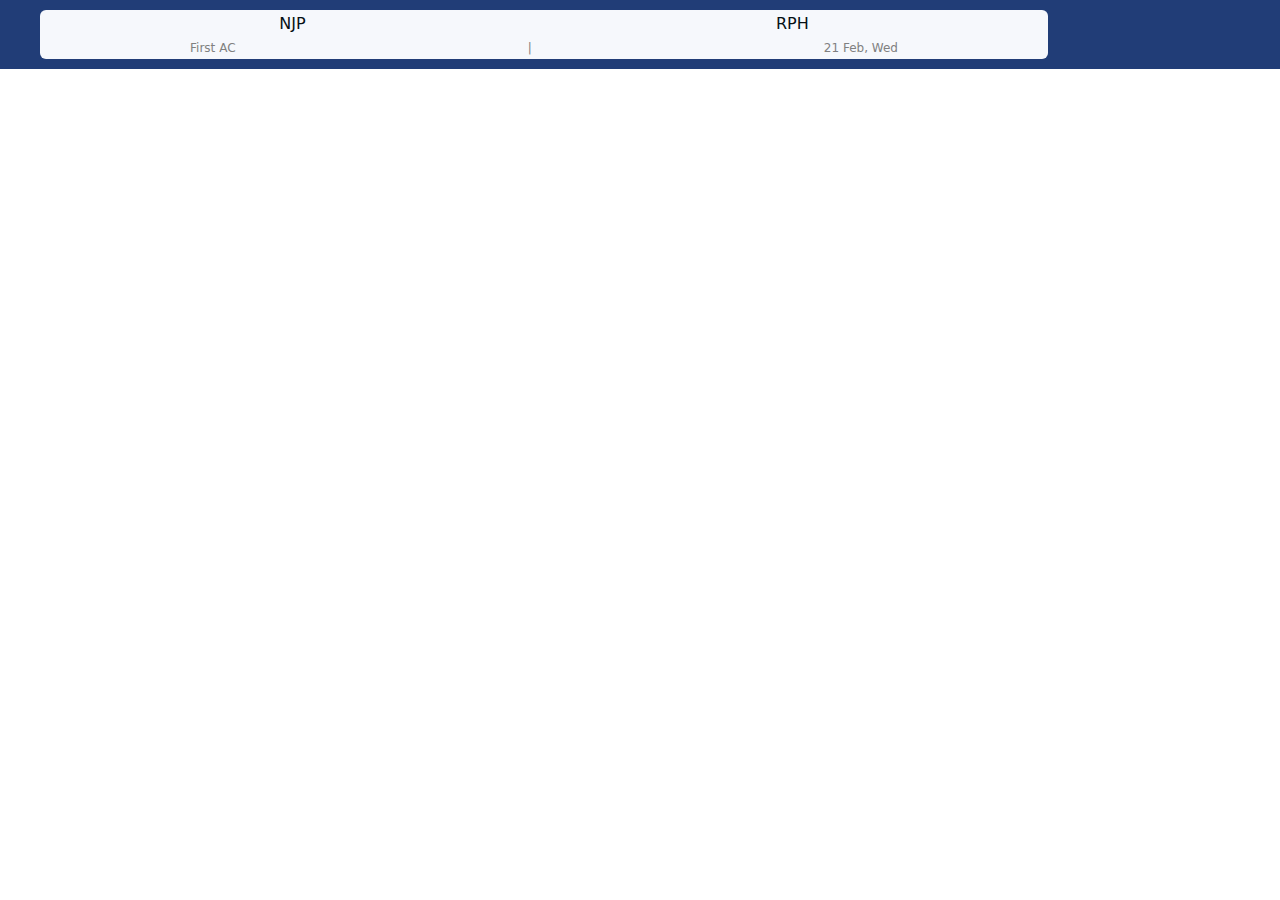
==== train.html @ ded35559 "successfully added" ====
<!DOCTYPE html>
<html lang="en">
<head>
    <meta charset="UTF-8">
    <meta name="viewport" content="width=device-width, initial-scale=1.0">
    <title>irctc.co.in/train</title>
    <link rel="stylesheet" href="train.css">

    <!-- font-awasome -->
    <link rel="stylesheet" href="https://cdnjs.cloudflare.com/ajax/libs/font-awesome/6.5.1/css/all.min.css"
    integrity="sha512-DTOQO9RWCH3ppGqcWaEA1BIZOC6xxalwEsw9c2QQeAIftl+Vegovlnee1c9QX4TctnWMn13TZye+giMm8e2LwA=="
    crossorigin="anonymous" referrerpolicy="no-referrer" />

</head>
<body>
    <header>
        <div id="backarrow-div">
            <i class="fa-solid fa-arrow-left"></i>
        </div>

        <div id="first-summery">

            <div id="first">
                <p id="from">NJP</p>
                <i class="fa-solid fa-arrow-right"></i>
                <p id="to">RPH</p>
            </div>

            <div id="second">
                <p>First AC</p>
                 |
                <p>21 Feb, Wed</p>
            </div>

        </div>


    </header>
</body>
</html>
---- train.css ----
*{
    margin: 0;
    padding: 0;
    font-family: system-ui, -apple-system, BlinkMacSystemFont, 'Segoe UI', Roboto, Oxygen, Ubuntu, Cantarell, 'Open Sans', 'Helvetica Neue', sans-serif;
}

header{
    color: white;
    background-color: #213d77;
    display: flex;
    justify-content: start;
    align-content: center;
    column-gap: 30px;
    padding: 10px 10px 10px;
}

#backarrow-div{
    /* background-color: green; */
    font-size: 18px;
    display: flex;
    align-items: center;
    cursor: pointer;
}

#first-summery{
    width: 80%;
    background-color: #f6f8fc;
    border-radius: 6px;
}

#first{
    display: flex;
    justify-content: space-evenly;
    align-items: center;
    color: #051014;
    /* background-color: green; */
    font-size: 16px;
    padding: 4px;
}

#second{
    display: flex;
    justify-content: space-around;
    align-items: center;
    color: grey;
    padding: 4px;
    font-size: 12px;

}
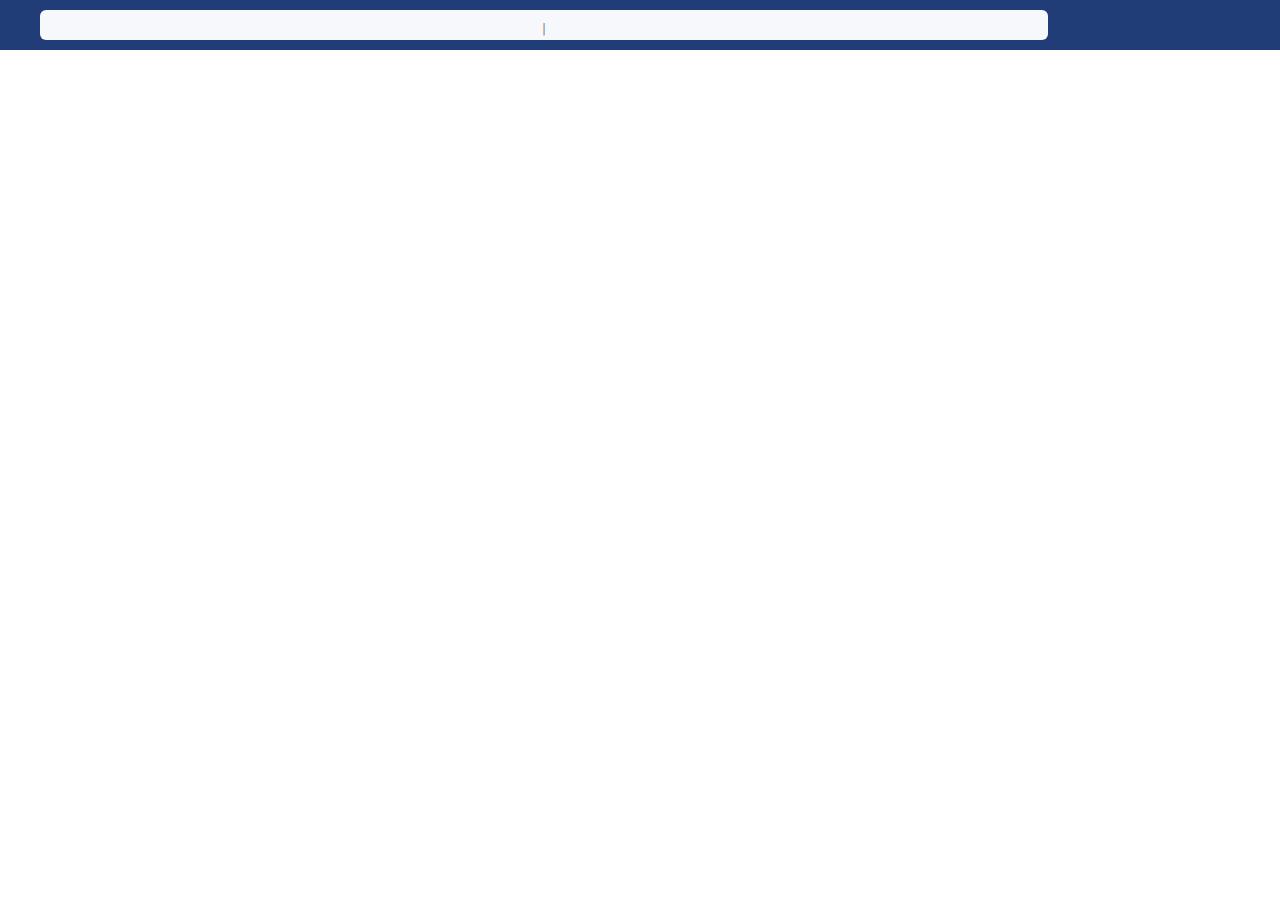
==== commit ae4c4779: "Journey all data is fetched from script.js to train.js" ====
--- a/train.html
+++ b/train.html
@@ -21,20 +21,23 @@
         <div id="first-summery">
 
             <div id="first">
-                <p id="from">NJP</p>
+                <p id="from"></p>
                 <i class="fa-solid fa-arrow-right"></i>
-                <p id="to">RPH</p>
+                <p id="to"></p>
             </div>
 
             <div id="second">
-                <p>First AC</p>
+                <p id="journey-class"></p>
                  |
-                <p>21 Feb, Wed</p>
+                <p id="journey-date"></p>
             </div>
 
         </div>
 
 
     </header>
+
+
+    <script src="train.js"></script>
 </body>
 </html>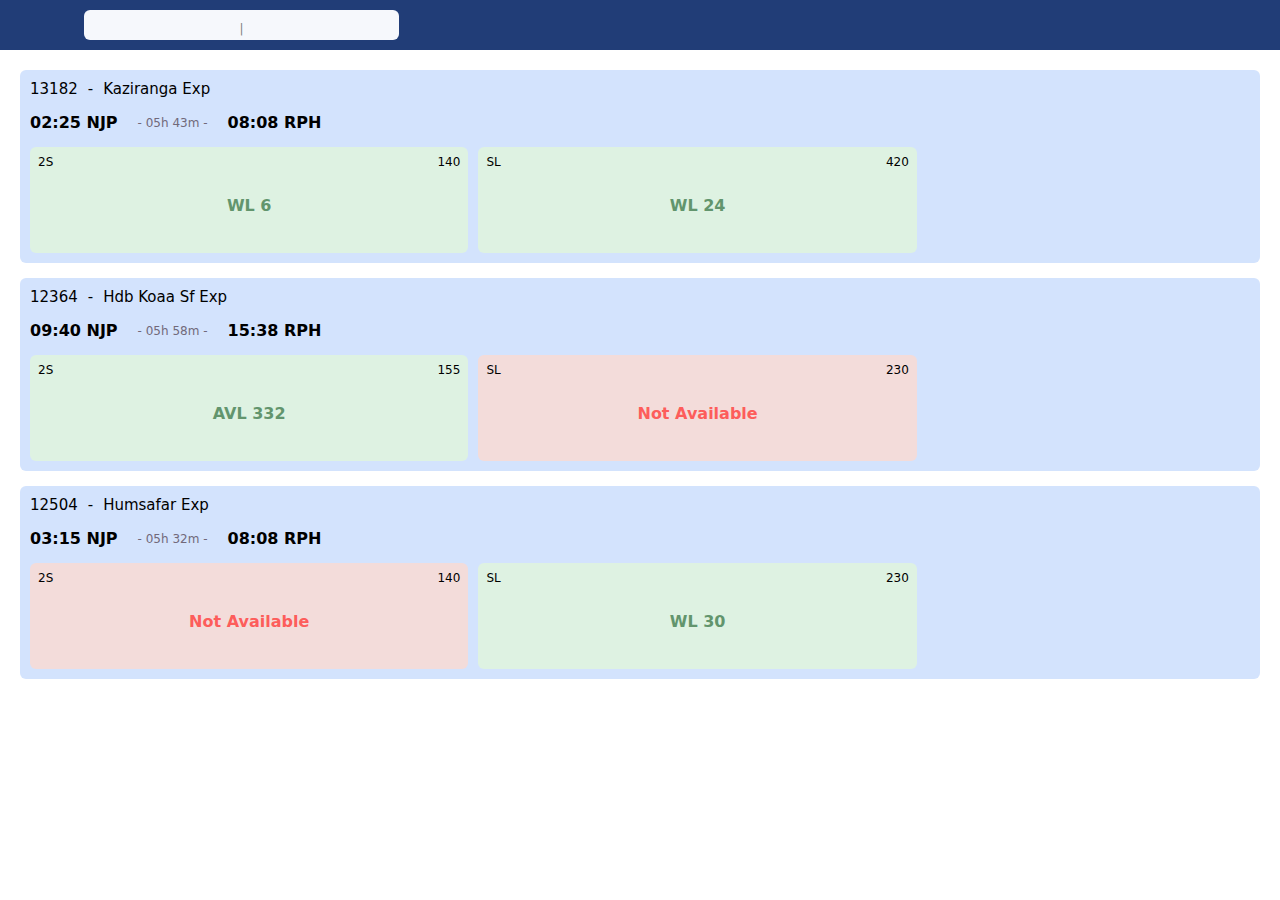
==== commit 89d447ef: "trains details are added" ====
--- a/train.html
+++ b/train.html
@@ -15,7 +15,7 @@
 <body>
     <header>
         <div id="backarrow-div">
-            <i class="fa-solid fa-arrow-left"></i>
+            <i class="fa-solid fa-arrow-left" id="back-arrow"></i>
         </div>
 
         <div id="first-summery">
@@ -37,6 +37,175 @@
 
     </header>
 
+    <main>
+
+        <div class="container">
+
+            <!-- train 1 -->
+            <div id="train1" class="train">
+
+                <div class="train-details">
+                    <p id="train-no">13182</p>
+                    -
+                    <p id="train-name">Kaziranga Exp</p>
+                </div>
+
+                <div class="train-timing">
+                    <p>02:25 NJP</p>
+                    <p class="journey-duration">- 05h 43m -</p>
+                    <p>08:08 RPH</p>
+                </div>
+
+                <div class="availibity">
+
+                    <div id="2s" class="train-class">
+
+                        <div class="sitAndPrice">
+                            <p>2S</p>
+                            <div class="price-div">
+                                <i class="fa-solid fa-indian-rupee-sign"></i>
+                                <p>140</p>
+                            </div>
+                        </div>
+
+                        <div class="chance-status">
+                            WL 6
+                        </div>
+
+                    </div>
+
+                    <div id="2s" class="train-class">
+
+                        <div class="sitAndPrice">
+                            <p>SL</p>
+                            <div class="price-div">
+                                <i class="fa-solid fa-indian-rupee-sign"></i>
+                                <p>420</p>
+                            </div>
+                        </div>
+
+                        <div class="chance-status">
+                            WL 24
+                        </div>
+
+                    </div>
+
+
+                </div>
+
+            </div>
+
+            <!-- train 2 -->
+            <div id="train2" class="train">
+
+                <div class="train-details">
+                    <p id="train-no">12364</p>
+                    -
+                    <p id="train-name">Hdb Koaa Sf Exp</p>
+                </div>
+
+                <div class="train-timing">
+                    <p>09:40 NJP</p>
+                    <p class="journey-duration">- 05h 58m -</p>
+                    <p>15:38 RPH</p>
+                </div>
+
+                <div class="availibity">
+
+                    <div id="2s" class="train-class">
+
+                        <div class="sitAndPrice">
+                            <p>2S</p>
+                            <div class="price-div">
+                                <i class="fa-solid fa-indian-rupee-sign"></i>
+                                <p>155</p>
+                            </div>
+                        </div>
+
+                        <div class="chance-status">
+                            AVL 332
+                        </div>
+
+                    </div>
+
+                    <div id="2s" class="train-class notavailable">
+
+                        <div class="sitAndPrice">
+                            <p>SL</p>
+                            <div class="price-div">
+                                <i class="fa-solid fa-indian-rupee-sign"></i>
+                                <p>230</p>
+                            </div>
+                        </div>
+
+                        <div class="chance-status notavailable-text">
+                            Not Available
+                        </div>
+
+                    </div>
+
+                </div>
+
+            </div>
+
+             <!-- train 3 -->
+             <div id="train3" class="train">
+
+                <div class="train-details">
+                    <p id="train-no">12504</p>
+                    -
+                    <p id="train-name">Humsafar Exp</p>
+                </div>
+
+                <div class="train-timing">
+                    <p>03:15 NJP</p>
+                    <p class="journey-duration">- 05h 32m -</p>
+                    <p>08:08 RPH</p>
+                </div>
+
+                <div class="availibity">
+
+                    <div id="2s" class="train-class notavailable">
+
+                        <div class="sitAndPrice">
+                            <p>2S</p>
+                            <div class="price-div">
+                                <i class="fa-solid fa-indian-rupee-sign"></i>
+                                <p>140</p>
+                            </div>
+                        </div>
+
+                        <div class="chance-status notavailable-text">
+                            Not Available
+                        </div>
+
+                    </div>
+
+                    <div id="2s" class="train-class">
+
+                        <div class="sitAndPrice">
+                            <p>SL</p>
+                            <div class="price-div">
+                                <i class="fa-solid fa-indian-rupee-sign"></i>
+                                <p>230</p>
+                            </div>
+                        </div>
+
+                        <div class="chance-status">
+                            WL 30
+                        </div>
+
+                    </div>
+
+                </div>
+
+            </div>
+
+
+        </div>
+
+    </main>
+
 
     <script src="train.js"></script>
 </body>
--- a/train.css
+++ b/train.css
@@ -3,6 +3,8 @@
     padding: 0;
     font-family: system-ui, -apple-system, BlinkMacSystemFont, 'Segoe UI', Roboto, Oxygen, Ubuntu, Cantarell, 'Open Sans', 'Helvetica Neue', sans-serif;
 }
+
+/* header start */
 
 header{
     color: white;
@@ -46,4 +48,120 @@
     padding: 4px;
     font-size: 12px;
 
+}
+
+/* header end */
+
+/* main start */
+
+main{
+    /* background-color: red; */
+    padding: 20px;
+}
+
+.train{
+    padding: 10px;
+    background-color: #d3e3fd;
+    border-radius: 6px;
+    margin-bottom: 15px;
+}
+
+.train-details{
+    display: flex;
+    justify-content: start;
+    align-items: center;
+    margin-bottom: 15px;
+    column-gap: 10px;
+    font-size: 15px;
+}
+
+.train-timing{
+    display: flex;
+    justify-content: start;
+    align-items: center;
+    margin-bottom: 15px;
+    column-gap: 20px;
+    font-weight: 600;
+}
+
+.journey-duration{
+    font-size: 12px;
+    font-weight: 400;
+    color: #71697A;
+}
+
+.availibity{
+    display: flex;
+    align-items: center;
+    column-gap: 10px;
+    /* background-color: red; */
+    /* justify-content: space-between; */
+}
+
+.train-class{
+    background-color: #def2e2;
+    height: 10vh;
+    width: 33vw;
+    padding: 8px;
+    border-radius: 6px;
+}
+
+.sitAndPrice{
+    font-size: 12px;
+    display: flex;
+    justify-content: space-between;
+    align-items: center;
+}
+
+.price-div{
+    display: flex;
+    justify-content: space-between;
+    align-items: center;
+    width: 9vw;
+}
+
+.price-div i{
+    font-size: 12px;
+}
+
+.chance-status{
+    display: flex;
+    justify-content: center;
+    align-items: center;
+    height: 8vh;
+    color: #62956d;
+    font-weight: 600;
+}
+
+.notavailable{
+    background-color: #f3dcda;
+}
+
+.notavailable-text{
+    color: #fd5d5b;
+}
+
+
+/* main end */
+
+
+
+/* for larger screens */
+@media only screen and (min-width: 600px) {
+
+    #backarrow-div{
+        padding-left: 10px;
+    }
+
+    header{
+        column-gap: 5vw;
+        padding: 10px 10px 10px;
+    }
+
+    #first-summery{
+        width: 25%;
+        background-color: #f6f8fc;
+        border-radius: 6px;
+    }
+
 }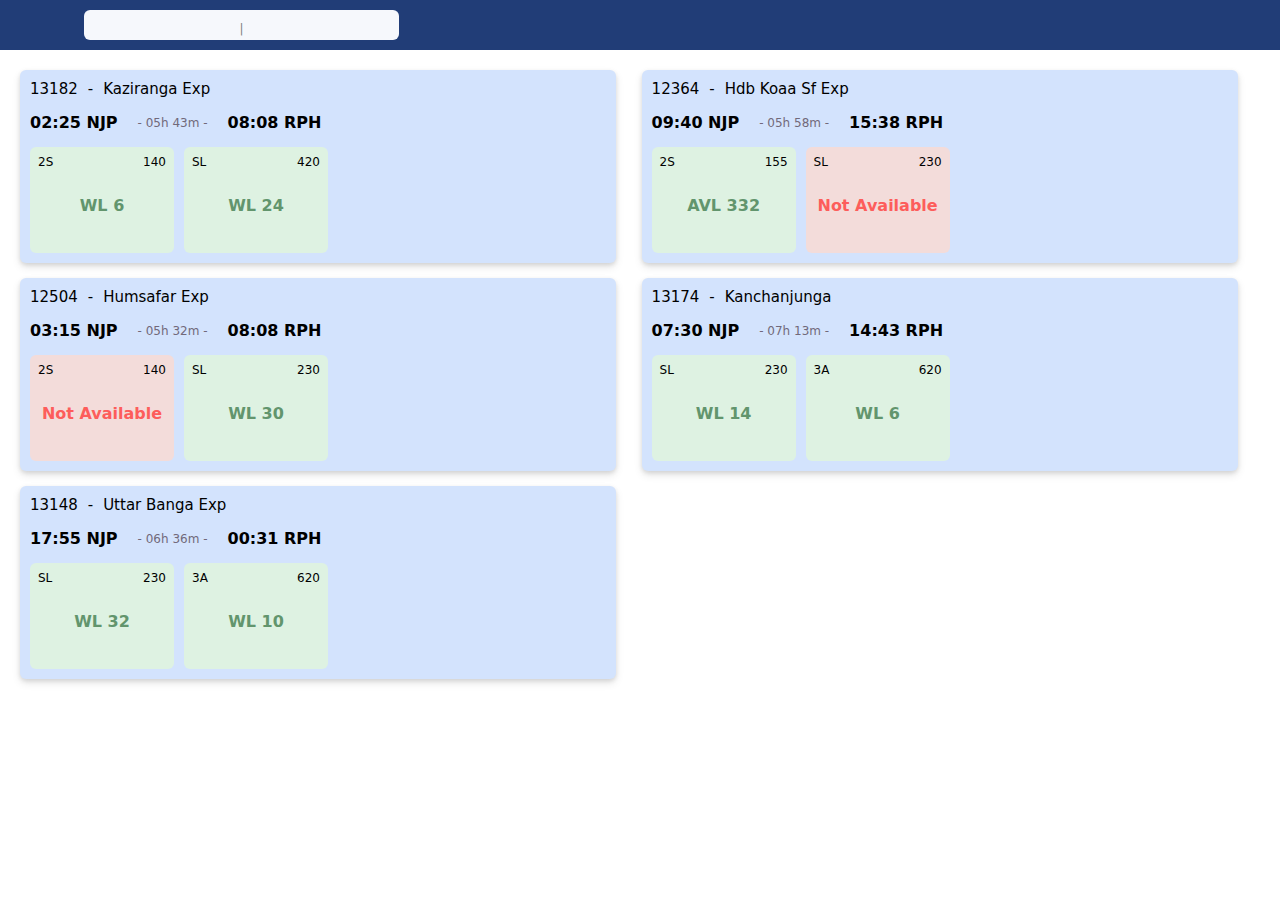
==== commit 473f1d32: "Add more train and it's responsive now" ====
--- a/train.html
+++ b/train.html
@@ -202,6 +202,112 @@
             </div>
 
 
+            <!-- train 4 -->
+            <div id="train4" class="train">
+
+                <div class="train-details">
+                    <p id="train-no">13174</p>
+                    -
+                    <p id="train-name">Kanchanjunga</p>
+                </div>
+
+                <div class="train-timing">
+                    <p>07:30 NJP</p>
+                    <p class="journey-duration">- 07h 13m -</p>
+                    <p>14:43 RPH</p>
+                </div>
+
+                <div class="availibity">
+
+                    <div id="2s" class="train-class">
+
+                        <div class="sitAndPrice">
+                            <p>SL</p>
+                            <div class="price-div">
+                                <i class="fa-solid fa-indian-rupee-sign"></i>
+                                <p>230</p>
+                            </div>
+                        </div>
+
+                        <div class="chance-status">
+                            WL 14
+                        </div>
+
+                    </div>
+
+                    <div id="2s" class="train-class">
+
+                        <div class="sitAndPrice">
+                            <p>3A</p>
+                            <div class="price-div">
+                                <i class="fa-solid fa-indian-rupee-sign"></i>
+                                <p>620</p>
+                            </div>
+                        </div>
+
+                        <div class="chance-status">
+                            WL 6
+                        </div>
+
+                    </div>
+
+                </div>
+
+            </div>
+
+            <!-- train 5 -->
+            <div id="train5" class="train">
+
+                <div class="train-details">
+                    <p id="train-no">13148</p>
+                    -
+                    <p id="train-name">Uttar Banga Exp</p>
+                </div>
+
+                <div class="train-timing">
+                    <p>17:55 NJP</p>
+                    <p class="journey-duration">- 06h 36m -</p>
+                    <p>00:31 RPH</p>
+                </div>
+
+                <div class="availibity">
+
+                    <div id="2s" class="train-class">
+
+                        <div class="sitAndPrice">
+                            <p>SL</p>
+                            <div class="price-div">
+                                <i class="fa-solid fa-indian-rupee-sign"></i>
+                                <p>230</p>
+                            </div>
+                        </div>
+
+                        <div class="chance-status">
+                            WL 32
+                        </div>
+
+                    </div>
+
+                    <div id="2s" class="train-class">
+
+                        <div class="sitAndPrice">
+                            <p>3A</p>
+                            <div class="price-div">
+                                <i class="fa-solid fa-indian-rupee-sign"></i>
+                                <p>620</p>
+                            </div>
+                        </div>
+
+                        <div class="chance-status">
+                            WL 10
+                        </div>
+
+                    </div>
+
+                </div>
+
+            </div>
+
         </div>
 
     </main>
--- a/train.css
+++ b/train.css
@@ -64,6 +64,7 @@
     background-color: #d3e3fd;
     border-radius: 6px;
     margin-bottom: 15px;
+    box-shadow: 0 2px 4px rgba(0, 0, 0, 0.1), 0 4px 8px rgba(0, 0, 0, 0.1);
 }
 
 .train-details{
@@ -94,8 +95,6 @@
     display: flex;
     align-items: center;
     column-gap: 10px;
-    /* background-color: red; */
-    /* justify-content: space-between; */
 }
 
 .train-class{
@@ -149,6 +148,7 @@
 /* for larger screens */
 @media only screen and (min-width: 600px) {
 
+    /* header start */
     #backarrow-div{
         padding-left: 10px;
     }
@@ -163,5 +163,31 @@
         background-color: #f6f8fc;
         border-radius: 6px;
     }
+    /* header ends */
+
+    /* main start */
+    .container{
+        display: flex;
+        flex-wrap: wrap;
+        column-gap: 2vw;
+    }
+
+    .train{
+        width: 45vw;
+    }
+
+    .train-class{
+        width: 10vw;
+    }
+
+    .price-div{
+        display: flex;
+        justify-content: end;
+        align-items: center;
+        column-gap: 6px;
+    }
+
+    /* main ends */
+
 
 }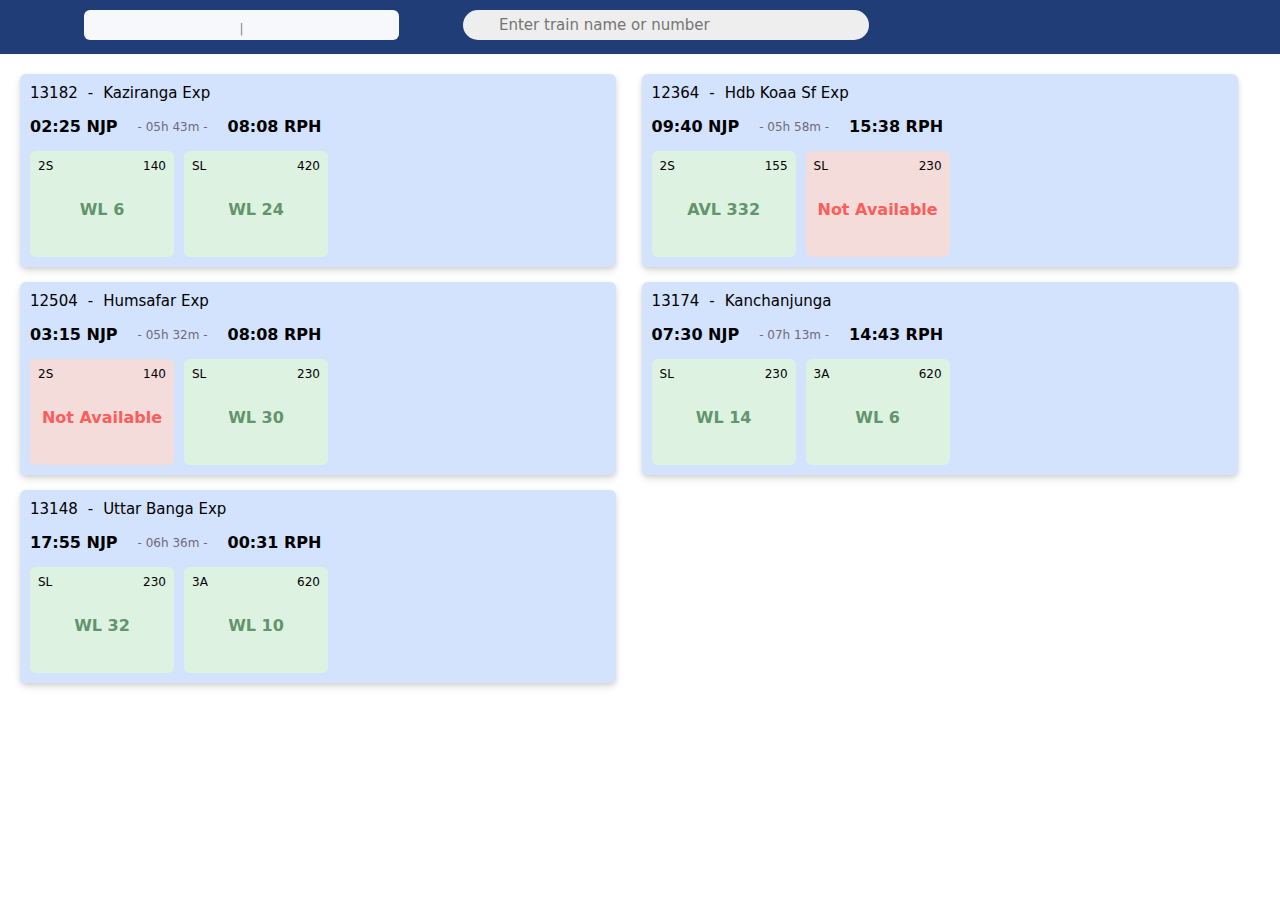
==== commit 73cb78e2: "Search box is added for larger screens at train.html" ====
--- a/train.html
+++ b/train.html
@@ -34,6 +34,11 @@
 
         </div>
 
+        <div id="search-div">
+            <i class="fa-solid fa-magnifying-glass"></i>
+            <input type="text" id="search-input" placeholder="Enter train name or number">
+        </div>
+        
 
     </header>
 
--- a/train.css
+++ b/train.css
@@ -48,6 +48,10 @@
     padding: 4px;
     font-size: 12px;
 
+}
+
+.hidden{
+    display: none;
 }
 
 /* header end */
@@ -155,7 +159,7 @@
 
     header{
         column-gap: 5vw;
-        padding: 10px 10px 10px;
+        padding: 10px 10px 14px;
     }
 
     #first-summery{
@@ -163,7 +167,34 @@
         background-color: #f6f8fc;
         border-radius: 6px;
     }
+
+
+    #search-div{
+        background-color: #eeeeee;
+        width: 30vw;
+        display: flex;
+        align-items: center;
+        justify-content: start;
+        column-gap: 10px;
+        padding-left: 20px;
+        border: 1px solid #0000;
+        border-radius: 24px;
+        color: #757779;
+    }
+
+    #search-div input{
+        font-size: 15px;
+        height: 60%;
+        width: 80%;
+        border: none;
+        outline: none;
+        padding-left: 5px;
+        background-color: transparent;
+    }
+
     /* header ends */
+
+
 
     /* main start */
     .container{
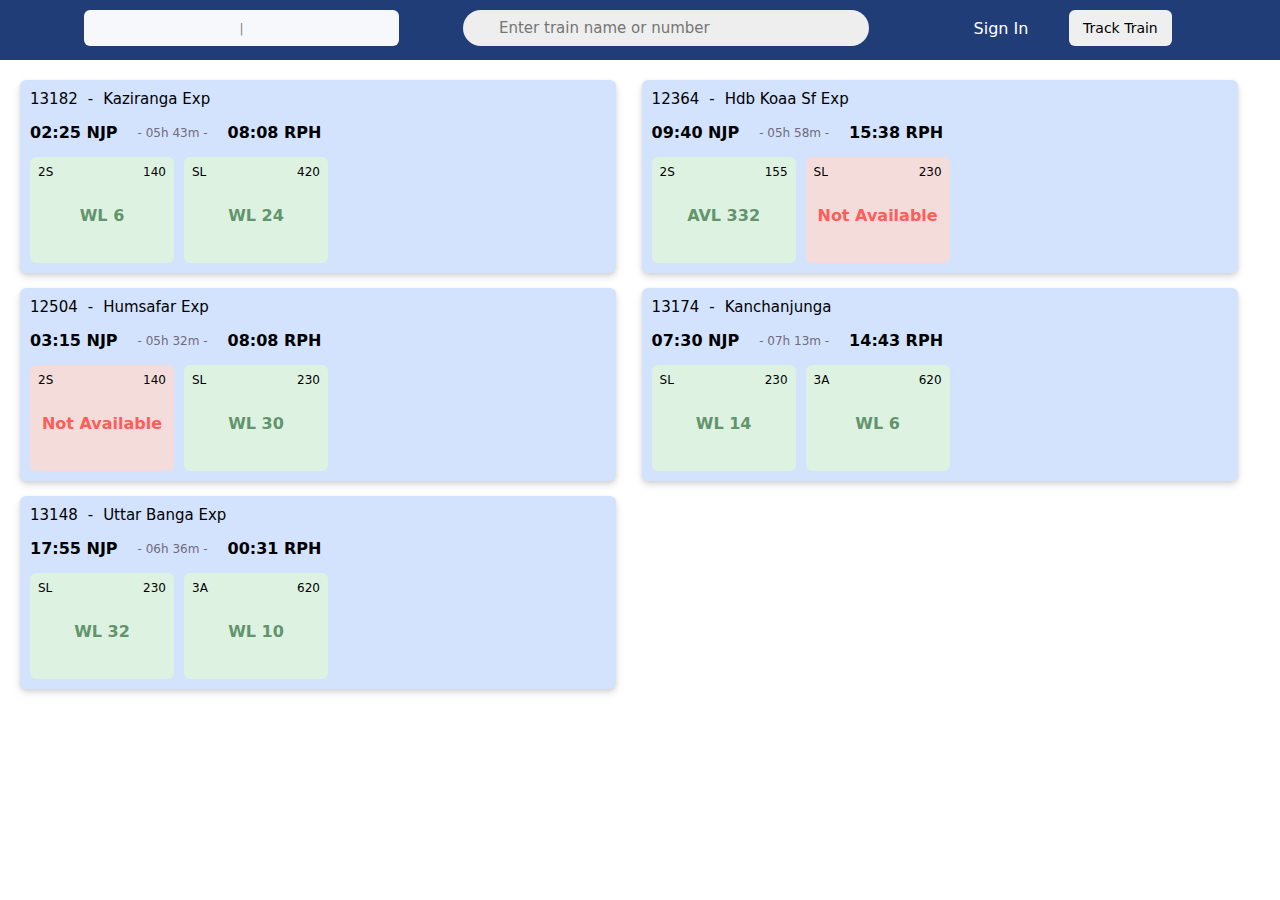
==== commit aa691200: "Signin, train-train and menu icon is added to the header for >600px" ====
--- a/train.html
+++ b/train.html
@@ -38,7 +38,13 @@
             <i class="fa-solid fa-magnifying-glass"></i>
             <input type="text" id="search-input" placeholder="Enter train name or number">
         </div>
-        
+
+        <div id="other-header">
+            <a href="#">Sign In</a>
+            <button>Track Train</button>
+            <i class="fa-solid fa-bars"></i>
+        </div>
+
 
     </header>
 
--- a/train.css
+++ b/train.css
@@ -192,6 +192,34 @@
         background-color: transparent;
     }
 
+    #other-header{
+        width: 25vw;
+        display: flex;
+        justify-content: space-evenly;
+        align-items: center;
+        font-size: 16px;
+
+    }
+
+    #other-header a{
+        text-decoration: none;
+        color: white;
+    }
+
+    #other-header button{
+        padding: 10px 14px;
+        border-radius: 6px;
+        border: none;
+        outline: none;
+        font-size: 14px;
+        cursor: pointer;
+    }
+
+    #other-header i{
+        font-size: 20px;
+        cursor: pointer;
+    }
+
     /* header ends */
 
 
